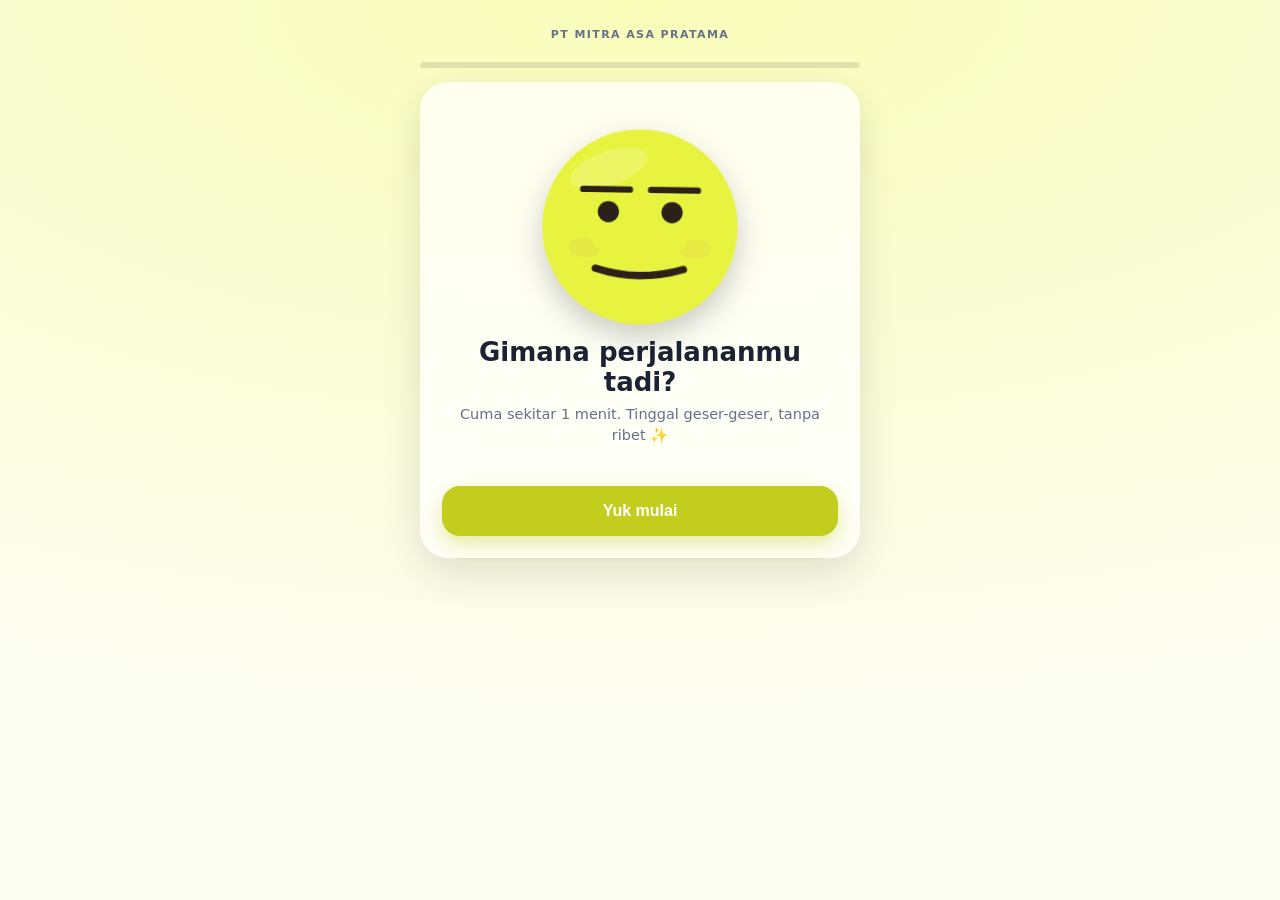
==== index (1).html @ 77e1afc4 "Add files via upload" ====
<!DOCTYPE html>
<html lang="id">
<head>
<meta charset="UTF-8">
<meta name="viewport" content="width=device-width, initial-scale=1, viewport-fit=cover">
<title>Feedback Driver | PT Mitra Asa Pratama</title>
<link rel="stylesheet" href="style.css">
</head>
<body>
<div class="app">
  <div class="top"><button class="ib" id="back" aria-label="Kembali">←</button><div class="brand">PT MITRA ASA PRATAMA</div><div class="sp"></div></div>
  <div class="pbar"><i id="pb"></i></div>
  <div class="card">

    <section class="screen" id="w">
      <div class="stage"><div class="fl"><div class="fw"><div class="fi" id="fw"></div></div></div></div>
      <h1>Gimana perjalananmu tadi?</h1>
      <p class="sub">Cuma sekitar 1 menit. Tinggal geser-geser, tanpa ribet ✨</p>
      <button class="btn" id="go0">Yuk mulai</button>
    </section>

    <section class="screen" id="id1">
      <div class="eyebrow">KENALAN DULU</div>
      <h1>Siapa nih?</h1>
      <p class="sub">Biar kami tahu feedback ini dari siapa.</p>
      <label for="email">Email</label>
      <input id="email" type="email" inputmode="email" placeholder="nama@perusahaan.com" autocomplete="email">
      <label for="nama">Nama lengkap</label>
      <input id="nama" type="text" placeholder="Nama lengkap kamu" autocomplete="name">
      <div class="err" id="e1"></div>
      <button class="btn" id="go1">Lanjut</button>
    </section>

    <section class="screen" id="id2">
      <div class="eyebrow">PERJALANANMU</div>
      <h1>Ke mana tadi?</h1>
      <p class="sub">Ceritakan singkat tujuan dan pilih drivernya.</p>
      <label for="tujuan">Tujuan peminjaman</label>
      <input id="tujuan" type="text" placeholder="Contoh: Kunjungan klien ke Bekasi">
      <label>Driver yang mengantar</label>
      <div class="chips" id="drv"></div>
      <div class="err" id="e2"></div>
      <button class="btn" id="go2">Mulai menilai</button>
    </section>

    <section class="screen" id="q">
      <div class="eyebrow" id="qn"></div>
      <div class="qt" id="qt"></div>
      <p class="qh" id="qh"></p>
      <div class="stage"><div class="bub" id="bub"></div><div class="fl"><div class="fw" id="fwq"><div class="fi" id="fq"></div></div></div></div>
      <div class="lvl" id="lvl">&nbsp;</div>
      <div class="sl" id="sl" tabindex="0" role="slider" aria-valuemin="1" aria-valuemax="5" aria-valuenow="3" aria-label="Penilaian">
        <div class="trk" id="trk"><div class="th hint" id="th"></div></div>
      </div>
      <div class="gh" id="gh">👆 geser bulatannya</div>
      <button class="btn" id="next" disabled>Lanjut</button>
    </section>

    <section class="screen" id="cm">
      <div class="eyebrow">HAMPIR SELESAI</div>
      <h1>Ada pesan buat driver?</h1>
      <p class="sub">Opsional. Ketuk salah satu atau tulis sendiri.</p>
      <div class="chips" id="qc" style="margin-bottom:12px"></div>
      <textarea id="cmt" rows="3" placeholder="Tulis pesan atau saran…"></textarea>
      <div class="err" id="e3"></div>
      <button class="btn" id="send">Kirim feedback 🚀</button>
    </section>

    <section class="screen done" id="done">
      <div class="stage"><div class="fl"><div class="fw"><div class="fi" id="fd"></div></div></div></div>
      <h1 id="dt">Terima kasih!</h1>
      <p class="sub" id="ds"></p>
      <div id="sum"></div>
      <button class="btn" onclick="location.reload()">Selesai</button>
    </section>
  </div>
</div>

<script src="script.js"></script>
</body>
</html>
---- style.css ----
@property --h{syntax:'<number>';inherits:true;initial-value:220}
:root{--h:220;--text:#1b2233;--muted:#667089;--card:rgba(255,255,255,.72);--line:rgba(0,0,0,.1);--field:rgba(255,255,255,.85);
--acc:hsl(var(--h) 75% 46%);--ink:hsl(var(--h) 80% 34%);--bg1:hsl(var(--h) 95% 86%);--bg2:hsl(var(--h) 70% 97%)}
@media(prefers-color-scheme:dark){:root{--text:#eef1f8;--muted:#9aa4bd;--card:rgba(24,30,46,.72);--line:rgba(255,255,255,.12);--field:rgba(255,255,255,.08);
--ink:hsl(var(--h) 85% 72%);--bg1:hsl(var(--h) 45% 24%);--bg2:hsl(var(--h) 35% 8%)}}
*{box-sizing:border-box;-webkit-tap-highlight-color:transparent}
html,body{margin:0;min-height:100%}
body{font-family:system-ui,-apple-system,"Segoe UI",Roboto,sans-serif;color:var(--text);min-height:100vh;min-height:100dvh;
background:radial-gradient(130% 80% at 50% 0%,var(--bg1),var(--bg2));background-attachment:fixed;transition:--h .35s ease;
display:flex;justify-content:center;align-items:flex-start;padding:max(16px,env(safe-area-inset-top)) 14px max(16px,env(safe-area-inset-bottom));overflow-x:hidden}
.app{width:100%;max-width:440px}
.top{display:flex;align-items:center;gap:10px;height:36px;margin-bottom:10px}
.top .ib{width:36px;height:36px;border-radius:50%;border:0;background:var(--card);color:var(--text);font-size:18px;cursor:pointer;backdrop-filter:blur(8px);visibility:hidden}
.top .brand{flex:1;text-align:center;font-size:11px;letter-spacing:1.4px;color:var(--muted);font-weight:700}
.top .sp{width:36px}
.pbar{height:6px;border-radius:6px;background:var(--line);overflow:hidden;margin-bottom:14px}
.pbar i{display:block;height:100%;width:0;background:var(--acc);border-radius:6px;transition:width .5s cubic-bezier(.3,.9,.3,1)}
.card{background:var(--card);backdrop-filter:blur(14px);-webkit-backdrop-filter:blur(14px);border-radius:28px;padding:26px 22px 22px;box-shadow:0 14px 40px rgba(0,0,0,.12);position:relative}
.screen{display:none}
.screen.on{display:block}
.screen.fwd{animation:inR .45s cubic-bezier(.2,.9,.3,1)}
.screen.bck{animation:inL .45s cubic-bezier(.2,.9,.3,1)}
@keyframes inR{from{opacity:0;transform:translateX(40px)}to{opacity:1;transform:none}}
@keyframes inL{from{opacity:0;transform:translateX(-40px)}to{opacity:1;transform:none}}
h1{font-size:26px;line-height:1.15;margin:6px 0 6px;font-weight:800;text-align:center}
.sub{color:var(--muted);font-size:14.5px;text-align:center;margin:0 0 18px;line-height:1.45}
.eyebrow{font-size:12px;font-weight:800;letter-spacing:1.2px;color:var(--ink);text-align:center}
.qt{font-size:19px;font-weight:800;text-align:center;line-height:1.25;margin:8px 4px 4px}
.qh{font-size:13.5px;color:var(--muted);text-align:center;margin:0}
label{display:block;font-size:13px;font-weight:700;margin:16px 2px 7px}
input,textarea{width:100%;padding:15px 16px;border:2px solid transparent;border-radius:16px;font:inherit;font-size:16px;background:var(--field);color:var(--text);box-shadow:inset 0 0 0 1px var(--line);transition:.2s}
input:focus,textarea:focus{outline:0;border-color:var(--acc);box-shadow:0 0 0 4px color-mix(in srgb,var(--acc) 20%,transparent)}
.btn{width:100%;margin-top:22px;padding:16px;border:0;border-radius:18px;background:var(--acc);color:#fff;font-weight:800;font-size:16px;cursor:pointer;transition:transform .15s,opacity .2s,background .3s;box-shadow:0 8px 20px color-mix(in srgb,var(--acc) 40%,transparent)}
.btn:active{transform:scale(.97)}
.btn:disabled{opacity:.35;box-shadow:none;cursor:not-allowed}
.err{color:#e5484d;font-size:13px;text-align:center;min-height:18px;margin-top:10px;font-weight:600}
.chips{display:flex;flex-wrap:wrap;gap:9px}
.chip{border:2px solid transparent;box-shadow:inset 0 0 0 1px var(--line);background:var(--field);color:var(--text);border-radius:16px;padding:9px 14px 9px 9px;font:inherit;font-weight:700;font-size:14px;cursor:pointer;display:flex;align-items:center;gap:9px;transition:.2s}
.chip .av{width:30px;height:30px;border-radius:50%;display:grid;place-items:center;color:#fff;font-weight:800;font-size:14px}
.chip.on{border-color:var(--acc);background:color-mix(in srgb,var(--acc) 16%,transparent);transform:scale(1.04)}
.chip.sm{padding:8px 12px;font-weight:600;font-size:13px}
/* face */
.stage{position:relative;display:flex;justify-content:center;margin:14px 0 4px}
.fl{animation:fl 3.2s ease-in-out infinite}
@keyframes fl{50%{transform:translateY(-6px)}}
.fw{width:min(58vw,210px);aspect-ratio:1}
.fi{width:100%;height:100%;transition:transform .12s}
.fi svg{width:100%;height:100%;filter:drop-shadow(0 12px 14px rgba(0,0,0,.2));overflow:visible}
.ey{transform-box:fill-box;transform-origin:center;animation:bl 4.5s infinite}
@keyframes bl{0%,94%,100%{transform:scaleY(1)}97%{transform:scaleY(.1)}}
.shake{animation:shake .65s}
@keyframes shake{0%,100%{transform:none}10%{transform:translateX(-16px) rotate(-8deg)}20%{transform:translateX(16px) rotate(8deg)}30%{transform:translateX(-13px) rotate(-6deg)}40%{transform:translateX(13px) rotate(6deg)}50%{transform:translateX(-9px) rotate(-4deg)}60%{transform:translateX(9px) rotate(4deg)}75%{transform:translateX(-4px)}85%{transform:translateX(4px)}}
.jump{animation:jump .7s}
@keyframes jump{0%{transform:none}25%{transform:translateY(-30px) scale(1.2) rotate(-10deg)}50%{transform:translateY(0) scale(.92)}68%{transform:translateY(-16px) scale(1.1) rotate(8deg)}100%{transform:none}}
.bub{position:absolute;top:-8px;left:50%;transform:translate(-50%,10px) scale(.6);background:var(--text);color:var(--card);background:#1b2233;color:#fff;padding:9px 15px;border-radius:16px;font-weight:800;font-size:14px;white-space:nowrap;opacity:0;pointer-events:none;transition:.3s cubic-bezier(.3,1.6,.5,1);z-index:5;max-width:94%}
.bub.show{opacity:1;transform:translate(-50%,-8px) scale(1)}
.bub:after{content:"";position:absolute;left:50%;bottom:-6px;width:12px;height:12px;background:inherit;transform:translateX(-50%) rotate(45deg);border-radius:2px}
.lvl{text-align:center;font-size:26px;font-weight:900;color:var(--ink);min-height:36px;margin-top:6px;letter-spacing:-.3px}
.lvl.pop{animation:lp .3s cubic-bezier(.3,1.6,.5,1)}
@keyframes lp{from{transform:scale(.8);opacity:.4}to{transform:none;opacity:1}}
/* slider */
.sl{position:relative;padding:22px 22px;margin:4px -4px 0;touch-action:pan-y;cursor:grab;user-select:none;-webkit-user-select:none;outline:0}
.sl:focus-visible .th{box-shadow:0 0 0 5px color-mix(in srgb,var(--acc) 35%,transparent),0 4px 12px rgba(0,0,0,.3)}
.trk{position:relative;height:16px;border-radius:16px;background:linear-gradient(90deg,#ff4d4f,#ff9a3c,#f5d63d,#8ad34c,#22c55e);box-shadow:inset 0 2px 4px rgba(0,0,0,.2)}
.tick{position:absolute;top:50%;width:6px;height:6px;margin:-3px 0 0 -3px;border-radius:50%;background:rgba(255,255,255,.75)}
.th{position:absolute;top:50%;width:46px;height:46px;margin:-23px 0 0 -23px;border-radius:50%;background:#fff;border:6px solid var(--acc);box-shadow:0 4px 12px rgba(0,0,0,.3);transition:transform .15s,border-color .2s;display:grid;place-items:center}
.th:before{content:"";width:12px;height:12px;border-radius:50%;background:var(--acc)}
.th.grab{transform:scale(1.2)}
.th.hint:after{content:"";position:absolute;inset:-12px;border-radius:50%;border:3px solid var(--acc);animation:ring 1.4s infinite}
@keyframes ring{from{transform:scale(.7);opacity:.9}to{transform:scale(1.35);opacity:0}}
.gh{text-align:center;color:var(--muted);font-size:13px;font-weight:600;min-height:20px;animation:nudge 1.6s ease-in-out infinite}
@keyframes nudge{50%{transform:translateX(7px)}}
.ends{display:flex;justify-content:space-between;font-size:12px;color:var(--muted);font-weight:700;padding:0 6px;margin-top:-6px}
.cf{position:fixed;pointer-events:none;z-index:60;font-size:22px}
.done .stage{margin-top:0}
.sumr{display:flex;justify-content:space-between;padding:12px 4px;border-bottom:1px solid var(--line);font-size:14.5px}
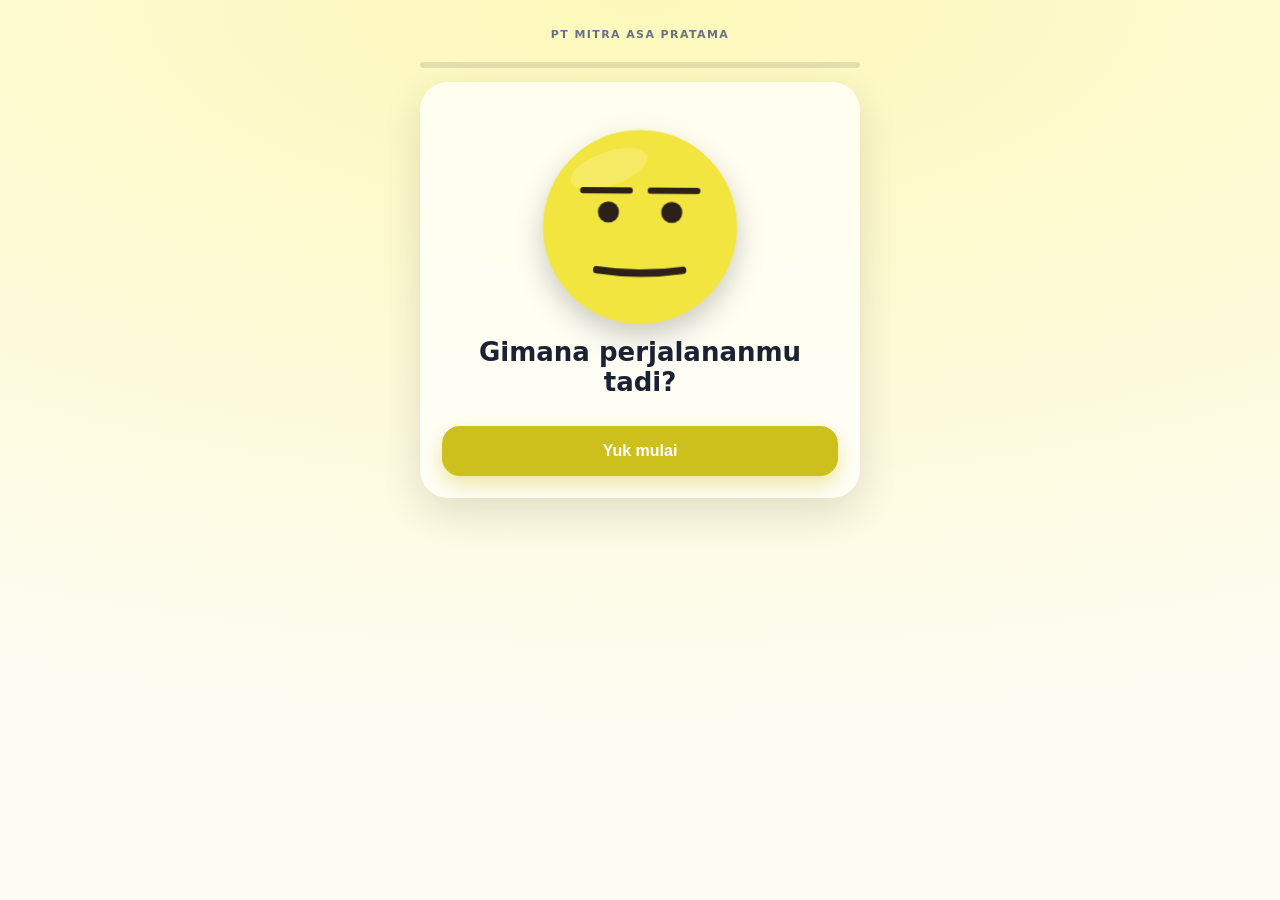
==== commit 2638a520: "Update index (1).html" ====
--- a/index (1).html
+++ b/index (1).html
@@ -15,14 +15,12 @@
     <section class="screen" id="w">
       <div class="stage"><div class="fl"><div class="fw"><div class="fi" id="fw"></div></div></div></div>
       <h1>Gimana perjalananmu tadi?</h1>
-      <p class="sub">Cuma sekitar 1 menit. Tinggal geser-geser, tanpa ribet ✨</p>
       <button class="btn" id="go0">Yuk mulai</button>
     </section>
 
     <section class="screen" id="id1">
-      <div class="eyebrow">KENALAN DULU</div>
-      <h1>Siapa nih?</h1>
-      <p class="sub">Biar kami tahu feedback ini dari siapa.</p>
+      <div class="eyebrow">ISI DULU YUK!</div>
+      <h1></h1>
       <label for="email">Email</label>
       <input id="email" type="email" inputmode="email" placeholder="nama@perusahaan.com" autocomplete="email">
       <label for="nama">Nama lengkap</label>
@@ -36,11 +34,11 @@
       <h1>Ke mana tadi?</h1>
       <p class="sub">Ceritakan singkat tujuan dan pilih drivernya.</p>
       <label for="tujuan">Tujuan peminjaman</label>
-      <input id="tujuan" type="text" placeholder="Contoh: Kunjungan klien ke Bekasi">
+      <input id="tujuan" type="text" placeholder="">
       <label>Driver yang mengantar</label>
       <div class="chips" id="drv"></div>
       <div class="err" id="e2"></div>
-      <button class="btn" id="go2">Mulai menilai</button>
+      <button class="btn" id="go2">Feedback</button>
     </section>
 
     <section class="screen" id="q">
@@ -52,7 +50,7 @@
       <div class="sl" id="sl" tabindex="0" role="slider" aria-valuemin="1" aria-valuemax="5" aria-valuenow="3" aria-label="Penilaian">
         <div class="trk" id="trk"><div class="th hint" id="th"></div></div>
       </div>
-      <div class="gh" id="gh">👆 geser bulatannya</div>
+      <div class="gh" id="gh">👆 slide sesuai pengelaman perjalanan mu yaa..</div>
       <button class="btn" id="next" disabled>Lanjut</button>
     </section>
 
